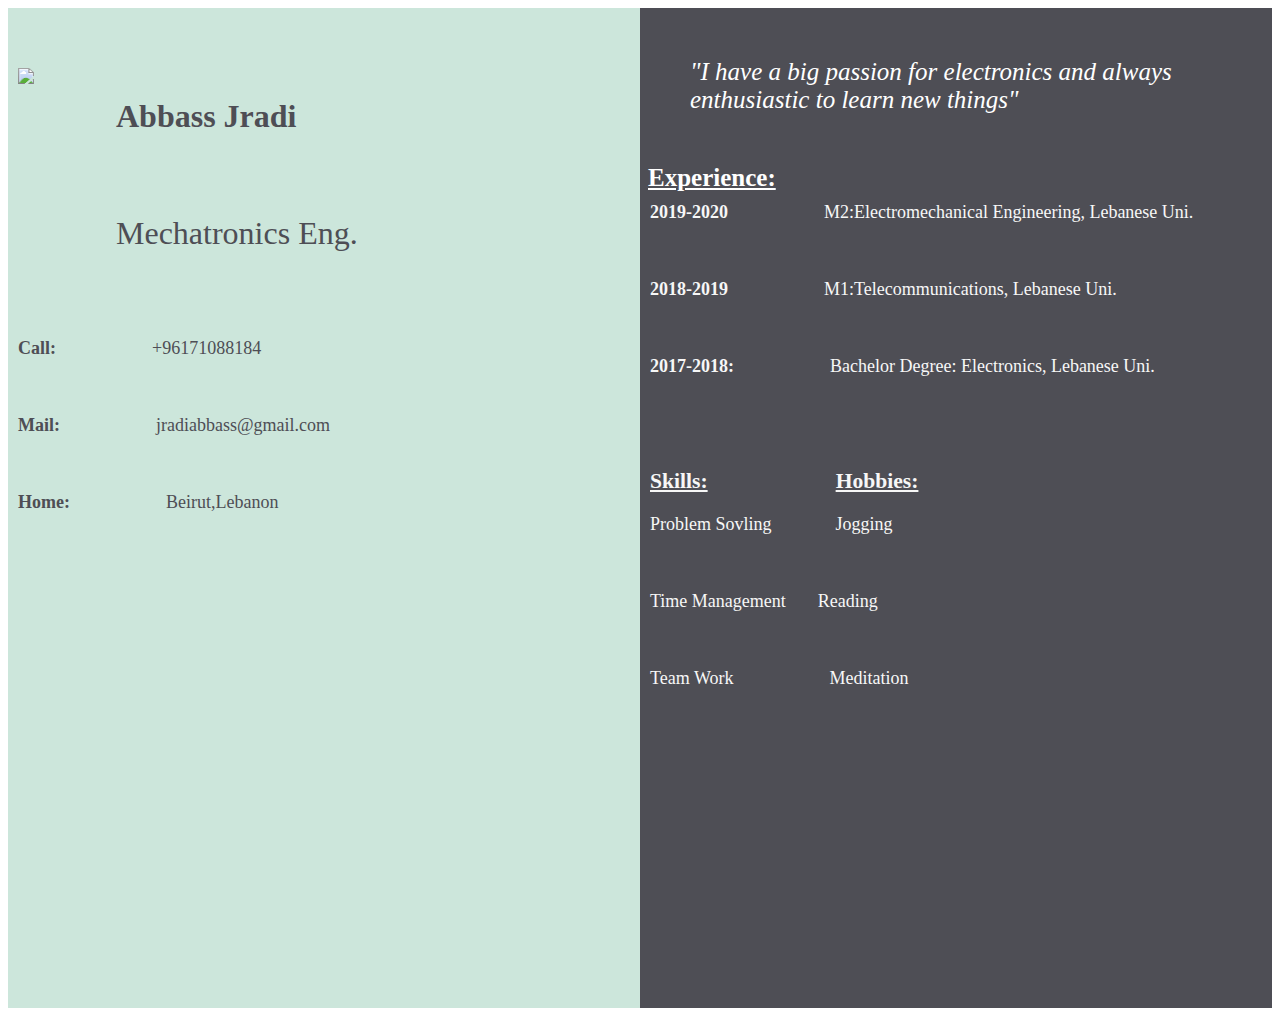
==== index.html @ 2453606c "Rename responsive-cv.html to index.html" ====
<!DOCTYPE html>
<html>

<head>
    <title>Responsive-CV</title>
    <link rel="stylesheet" href="styles/styles.css">
</head>

<body>

    <div class="container">

        <div class="container-1">
            <div class="frame0">
                <div class="aliner">

                    <div class="identify">
                        <div class="name"><b>Abbass Jradi</b></div>
                        <div class="name">Mechatronics Eng.</div>
                    </div>

                    <div class="profile"><img src="assets/Myself.png"></div>

                </div>

                <br /><br />
                <div class="frame1">
                    <div class="row1">
                        <div class="info"><b>Call:</b></div>
                        <div class="contact">+96171088184</div>
                    </div>

                    <br /><br />

                    <div class="row2">
                        <div class="info"><b>Mail:</b></div>
                        <div class="contact">jradiabbass@gmail.com</div>
                    </div>
                    <br /><br />

                    <div class="row3">
                        <div class="info"><b>Home:</b></div>
                        <div class="contact">Beirut,Lebanon</div>
                    </div>
                </div>
            </div>


        </div>

        <div class="container-2">

            <div class="bio"><i>"I have a big passion for electronics and always enthusiastic to learn new things"</i>
            </div>
            <div class="frame5">
                <div class="frame3">
                    <div class="exp"><b><u>Experience:</u></b></div>


                    <div class="row4">
                        <div class="year"><b>2019-2020</b></div>
                        <div class="work">M2:Electromechanical Engineering, Lebanese Uni.</div>
                    </div>

                    <br /><br />

                    <div class="row5">
                        <div class="year"><b>2018-2019</b></div>
                        <div class="work">M1:Telecommunications, Lebanese Uni.</div>
                    </div>
                    <br /><br />

                    <div class="row6">
                        <div class="year"><b>2017-2018:</b></div>
                        <div class="work">Bachelor Degree: Electronics, Lebanese Uni.</div>
                    </div>

                </div>

                <br /><br />
                <br /><br />
                <div class="frame4">
                    <div class="row7">
                        <div class="skill"><big><b><u>Skills:</u></big></b></div>
                        <div class="hobby"><big><b><u>Hobbies:</u></b></big></div>
                    </div>



                    <div class="row8">
                        <div class="skill">Problem Sovling</div>
                        <div class="hobby">Jogging</div>
                    </div>

                    <br /><br />
                    <div class="row9">
                        <div class="skill">Time Management</div>
                        <div class="hobby">Reading</div>
                    </div>
                    <br /><br />
                    <div class="row10">
                        <div class="skill">Team Work</div>
                        <div class="hobby">Meditation</div>
                    </div>

                </div>
            </div>



        </div>



    </div>

</body>



</html>
---- styles/styles.css ----
.container{
    display:flex;
    flex-wrap:wrap;

}

.container-1{
    background-color:#cce6db;
    flex:50%;
    width:700px;
    height:1000px;
}

.container-2{
    background-color:#4e4e55;
    flex:50%;
    width:1000px;
    height:1000px;
}

.identify{
    display:flex;
    flex-direction: column;
    order:2;
}
.aliner{
    display:flex;
    gap:2rem;
    margin-top:50px;
    
}



.name{
    font-size:xx-large;
    color:#4e4e55;
    font-family:Cambria, Cochin, Georgia, Times, 'Times New Roman', serif;
    margin:40px;
}

.profile{
    order:1;
    padding:10px;
}



.row1{
    display:flex;
    gap:6rem;
    padding:10px;
}

.row2{
    display:flex;
    gap:6rem;
    padding:10px;
}

.row3{
    display:flex;
    gap:6rem;
    padding:10px;
}

.row4{
    display:flex;
    gap:6rem;
    padding:10px;
}

.row5{
    display:flex;
    gap:6rem;
    padding:10px;
}

.row6{
    display:flex;
    gap:6rem;
    padding:10px;
}

.row7{
    display:flex;
    gap:8rem;
    padding:10px;
}

.row8{
    display:flex;
    gap:4rem;
    padding:10px;
}

.row9{
    display:flex;
    gap:2rem;
    padding:10px;
}
.row10{
    display:flex;
    gap:6rem;
    padding:10px;
}


.info{
    font-size:large;
    color:#4e4e55;
    font-family:Cambria, Cochin, Georgia, Times, 'Times New Roman', serif;
    margin:0;
    padding:0;
}

.contact{
    font-size:large;
    color:#4e4e55;
    font-family:Cambria, Cochin, Georgia, Times, 'Times New Roman', serif;
    margin:0;
    padding:0;
}

.year{
    font-size:large;
    color:#f7f7f7;
    font-family:Cambria, Cochin, Georgia, Times, 'Times New Roman', serif;

}

.work{
    font-size:large;
    color:#f7f7f7;
    font-family:Cambria, Cochin, Georgia, Times, 'Times New Roman', serif;

}

.skill{
    font-size:large;
    color:#f7f7f7;
    font-family:Cambria, Cochin, Georgia, Times, 'Times New Roman', serif;

}

.hobby{
    font-size:large;
    color:#f7f7f7;
    font-family:Cambria, Cochin, Georgia, Times, 'Times New Roman', serif;

}


.frame0{
    display:flex;
    flex-direction: column;
    flex-shrink: 1;
}

.bio{
    font-size:25px;
    color:#ffffff;
    font-family:Cambria, Cochin, Georgia, Times, 'Times New Roman', serif;
    padding:50px;
}

.exp{
    font-size:25px;
    color:#ffffff;
    font-family:Cambria, Cochin, Georgia, Times, 'Times New Roman', serif;
    margin-left:8px;
}

@media (max-width: 800px) {
    .container-1, .container-2 {
      flex: 100%;
    }
  }

@media (max-width: 1000px) {
  .frame0 {
    flex-direction: row;
  }
}
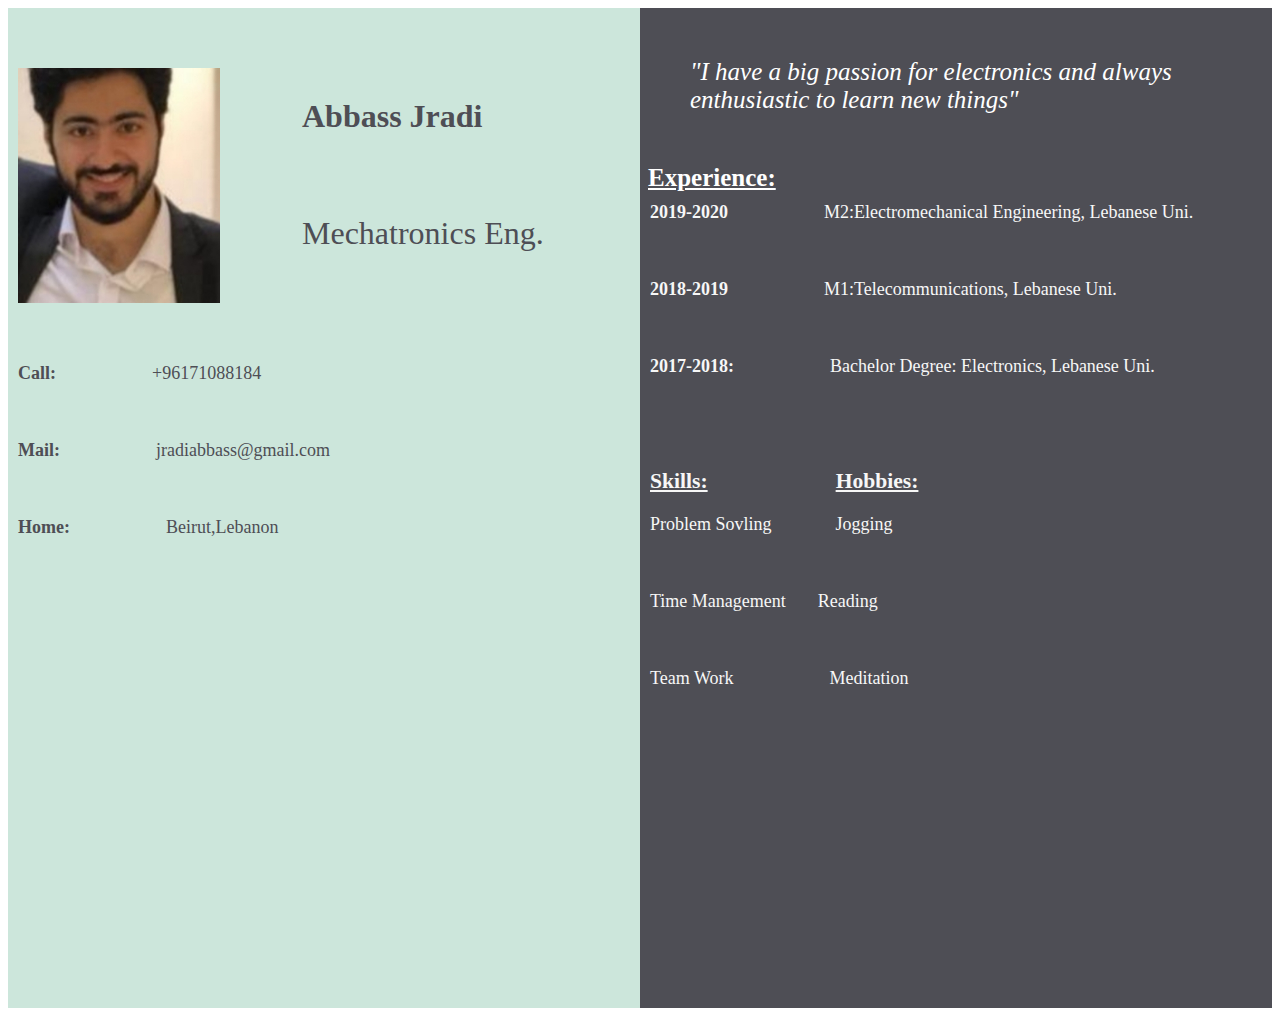
==== commit 54a341d5: "Update index.html" ====
--- a/index.html
+++ b/index.html
@@ -19,7 +19,7 @@
                         <div class="name">Mechatronics Eng.</div>
                     </div>
 
-                    <div class="profile"><img src="assets/Myself.png"></div>
+                    <div class="profile"><img src="assets/Myself.PNG"></div>
 
                 </div>
 
